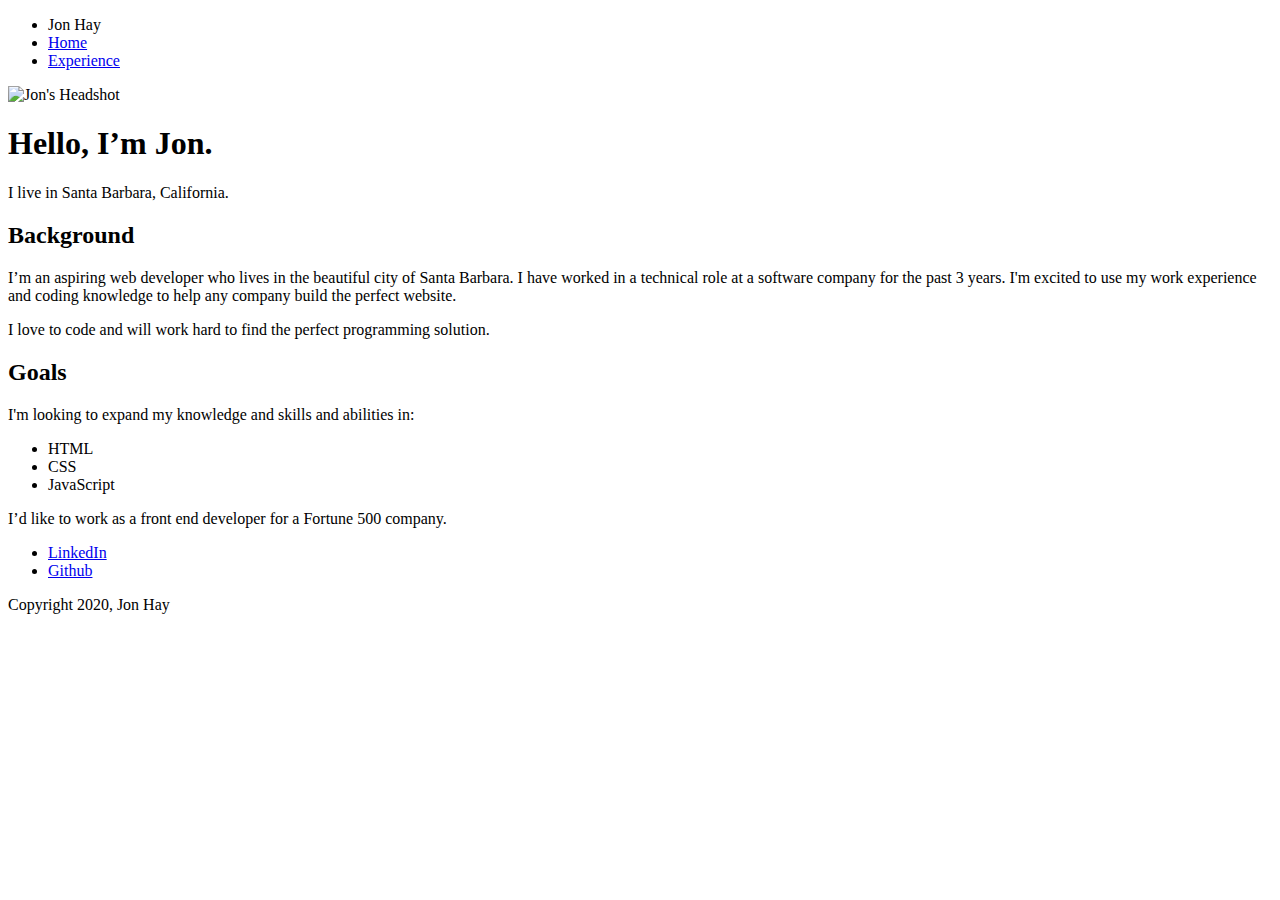
==== index.html @ 93a7626e "Personalized paragraph text" ====
<!doctype html>
<html lang="en">
<head>
  <meta charset="utf-8">
  <title>Jon Hay's Profile</title>
  <meta name="viewport" content="width=device-width, initial-scale=1.0">
  <link rel="stylesheet" href="styles.css">
  <link href="https://fonts.googleapis.com/css?family=Muli%7CRoboto:400,300,500,700,900" rel="stylesheet"></head>
  <body>

    <div class="main-nav">
        <ul class="nav">
          <li class="name">Jon Hay</li>
          <li><a href="index.html">Home</a></li>
          <li><a href="#">Experience</a></li>
        </ul>
    </div>

    <header>
      <img src="images/headshot.png" alt="Jon's Headshot" class="profile-image">
      <h1 class="tag name">Hello, I’m Jon.</h1>
      <p class="tag location">I live in Santa Barbara, California.</p>
    </header>

    <main class="flex">
      <div class="card">
        <h2>Background</h2>
        <p>I’m an aspiring web developer who lives in the beautiful city of Santa Barbara.  I  have worked in a technical role at a software company for the past 3 years.  I'm excited to use my work experience and coding knowledge to help any company build the perfect website.</p>
        <p>I love to code and will work hard to find the perfect programming solution.</p>
      </div> 

      <div class="card">
        <h2>Goals</h2>
        <p>I'm looking to expand my knowledge and skills and abilities in:</p>
        <ul class="skills">
          <li>HTML</li>
          <li>CSS</li>
          <li>JavaScript</li>
        </ul>
        <p>I’d like to work as a front end developer for a Fortune 500 company.</p>
      </div> 

    </main>
    <footer>
      <ul>
        <li><a href="https://www.linkedin.com/in/jonathanchay2/" class="social linkedin">LinkedIn</a></li>
        <li><a href="https://github.com/jonhayjr" class="social github">Github</a></li>
      </ul>
      <p class="copyright">Copyright 2020, Jon Hay</p>
    </footer>
  </body>
  </html>
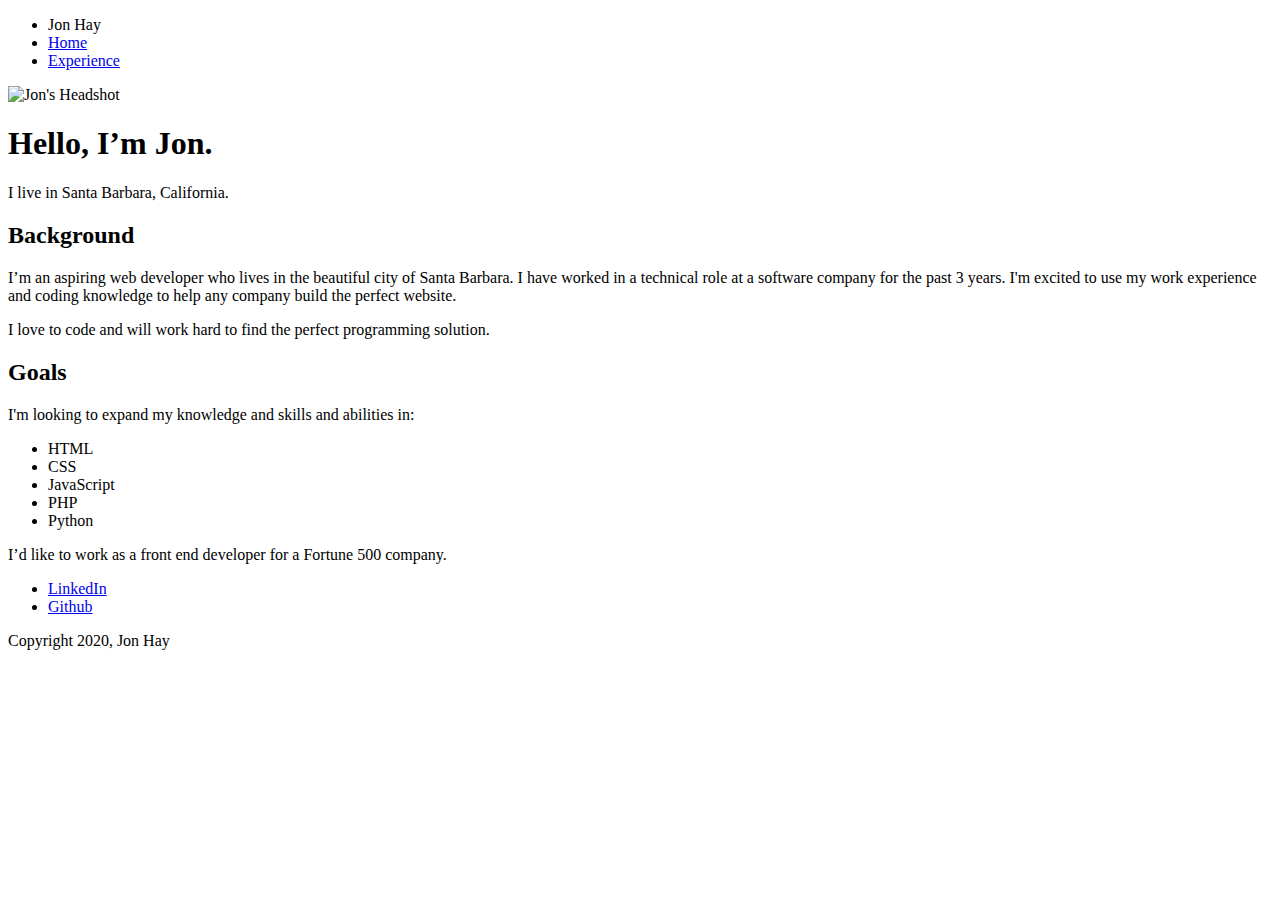
==== commit 2f01dabc: "Updated html files with semantic tags.  Updated links so that they open to new page" ====
--- a/index.html
+++ b/index.html
@@ -8,13 +8,13 @@
   <link href="https://fonts.googleapis.com/css?family=Muli%7CRoboto:400,300,500,700,900" rel="stylesheet"></head>
   <body>
 
-    <div class="main-nav">
+    <nav class="main-nav">
         <ul class="nav">
           <li class="name">Jon Hay</li>
           <li><a href="index.html">Home</a></li>
-          <li><a href="#">Experience</a></li>
+          <li><a href="experience.html">Experience</a></li>
         </ul>
-    </div>
+    </nav>
 
     <header>
       <img src="images/headshot.png" alt="Jon's Headshot" class="profile-image">
@@ -23,28 +23,30 @@
     </header>
 
     <main class="flex">
-      <div class="card">
+      <section class="card">
         <h2>Background</h2>
         <p>I’m an aspiring web developer who lives in the beautiful city of Santa Barbara.  I  have worked in a technical role at a software company for the past 3 years.  I'm excited to use my work experience and coding knowledge to help any company build the perfect website.</p>
         <p>I love to code and will work hard to find the perfect programming solution.</p>
-      </div> 
+      </section> 
 
-      <div class="card">
+      <section class="card">
         <h2>Goals</h2>
         <p>I'm looking to expand my knowledge and skills and abilities in:</p>
         <ul class="skills">
           <li>HTML</li>
           <li>CSS</li>
           <li>JavaScript</li>
+          <li>PHP</li>
+          <li>Python</li>
         </ul>
         <p>I’d like to work as a front end developer for a Fortune 500 company.</p>
-      </div> 
+      </section> 
 
     </main>
     <footer>
       <ul>
-        <li><a href="https://www.linkedin.com/in/jonathanchay2/" class="social linkedin">LinkedIn</a></li>
-        <li><a href="https://github.com/jonhayjr" class="social github">Github</a></li>
+        <li><a href="https://www.linkedin.com/in/jonathanchay2/" class="social linkedin" target="_blank">LinkedIn</a></li>
+        <li><a href="https://github.com/jonhayjr" class="social github" target="_blank">Github</a></li>
       </ul>
       <p class="copyright">Copyright 2020, Jon Hay</p>
     </footer>
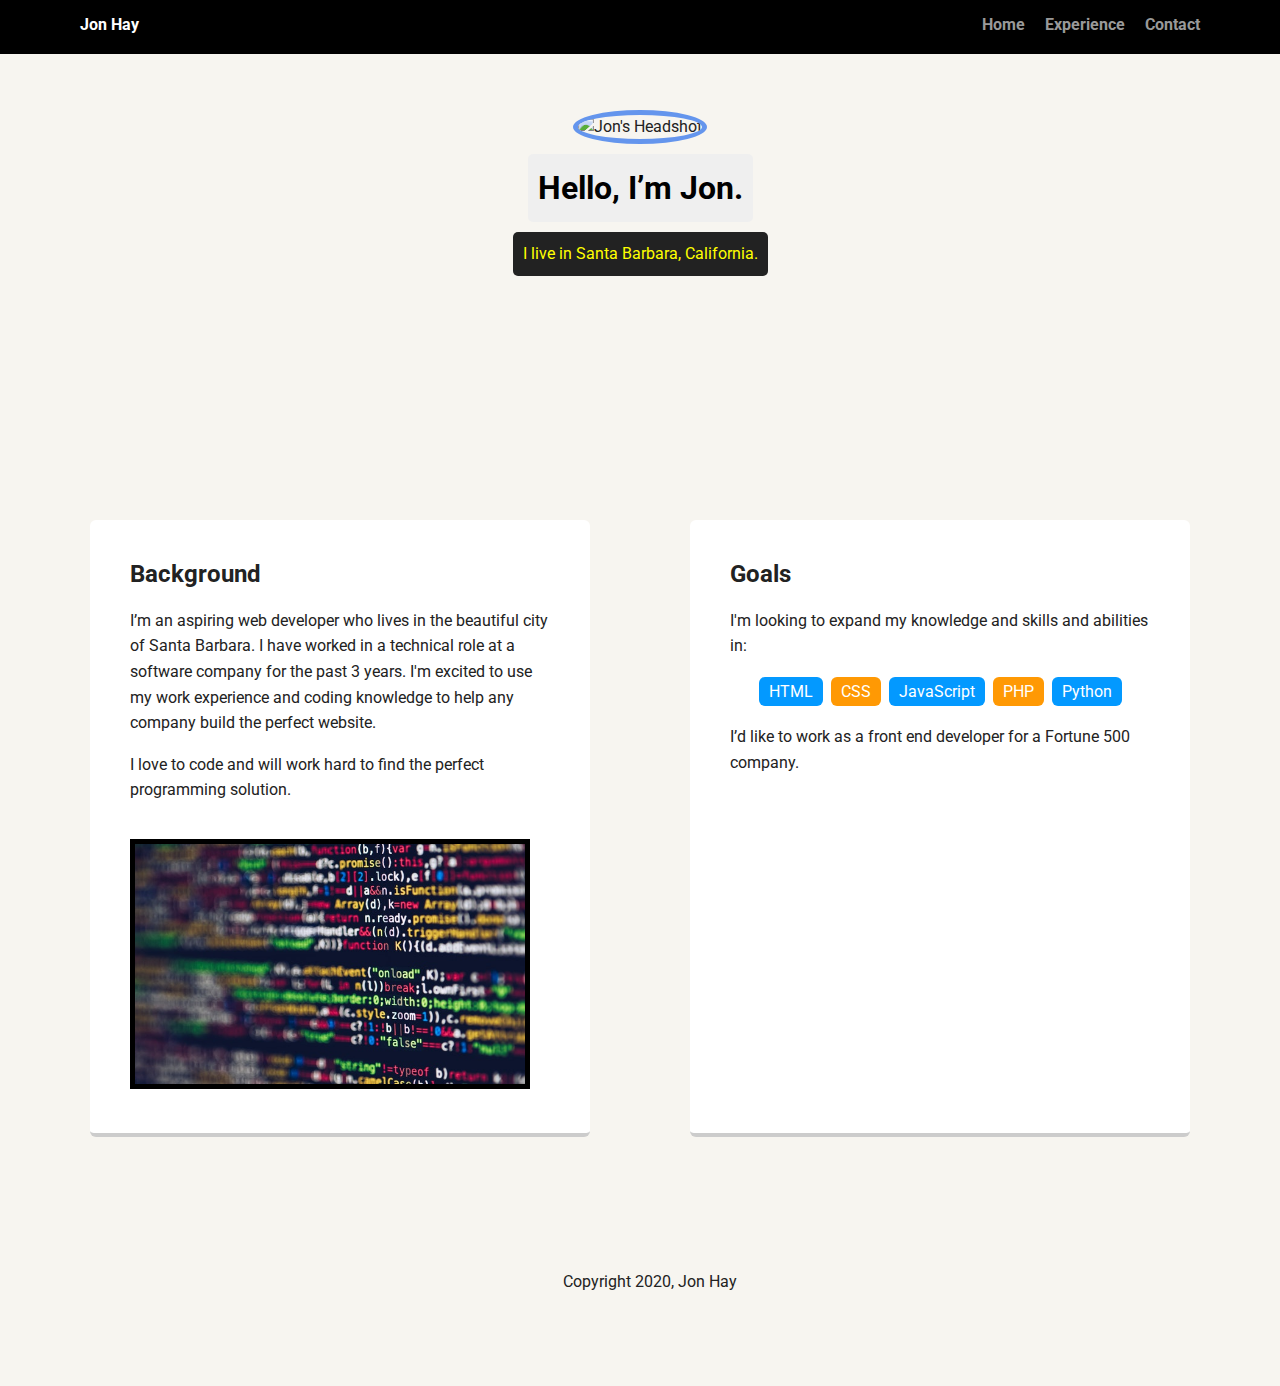
==== commit 9466fb86: "Added additional images with styling" ====
--- a/index.html
+++ b/index.html
@@ -13,6 +13,7 @@
           <li class="name">Jon Hay</li>
           <li><a href="index.html">Home</a></li>
           <li><a href="experience.html">Experience</a></li>
+          <li><a href="contact.html">Contact</a></li>
         </ul>
     </nav>
 
@@ -27,6 +28,7 @@
         <h2>Background</h2>
         <p>I’m an aspiring web developer who lives in the beautiful city of Santa Barbara.  I  have worked in a technical role at a software company for the past 3 years.  I'm excited to use my work experience and coding knowledge to help any company build the perfect website.</p>
         <p>I love to code and will work hard to find the perfect programming solution.</p>
+        <img src="images/pexels-markus-spiske-2004161.jpg" alt="Image of the world of coding" class="page-image">
       </section> 
 
       <section class="card">
--- a/styles.css
+++ b/styles.css
@@ -0,0 +1,216 @@
+/* Global Layout Set-up */
+* { 
+  box-sizing: border-box;
+}
+  
+body {
+  margin: 0;
+  padding: 0;
+  text-align: center;
+  font-family: 'Roboto', sans-serif;
+  color: #222;
+  background: #f7f5f0;
+}
+/* Link Styles */
+
+a {
+  text-decoration: none;
+  color: #999;
+}
+a:hover {
+  color: #6633ff;
+}
+
+/* Section Styles */
+
+.main-nav {
+  width: 100%;
+  background: black;
+  min-height: 30px;
+  padding: 10px;
+  position: fixed;
+  text-align: center;
+}
+.nav {
+  display: flex;
+  justify-content: space-around;
+  font-weight: 700;
+  list-style-type: none;
+  margin: 0 auto;
+  padding: 0;
+}
+
+.nav .name {
+    display: block;
+    margin-right: auto;
+    color: white;
+}
+.nav li {
+  padding: 5px 10px 10px 10px;
+}
+.nav a {
+  transition: all .5s;
+}
+.nav a:hover {
+  color: white
+}
+
+header {
+  text-align: center;
+  background: url('images/SantaBarbara.jpg') no-repeat top center ;
+  background-size: cover;
+  overflow: hidden;
+  padding-top: 60px;
+}
+header {
+  line-height: 1.5;
+}
+header .profile-image {
+  margin-top: 50px;
+  width: 150px;
+  height: 150px;
+  border-radius: 50%;
+  border: 5px solid #6495ED;
+  transition: all .5s;
+}
+
+header .profile-image:hover {
+  transform: scale(1.2) rotate(5deg);
+}
+
+.page-image {
+  margin-top: 20px;
+  width: 400px;
+  height: 250px;
+  border: 5px solid black;
+  transition: all .5s;
+}
+.tag {
+  background-color: #efefef;
+  color: black;
+  padding: 10px;
+  border-radius: 5px;
+  display: table;
+  margin: 10px auto;
+} 
+.location {
+  background-color: #222;
+  color: yellow;
+}
+.card {
+  margin: 30px;
+  padding: 20px 40px 40px;
+  max-width: 500px;
+  text-align: left;
+  background: #fff;
+  border-bottom: 4px solid #ccc;
+  border-radius: 6px;
+  transition: all .5s;
+}
+.card:hover {
+  border-color: #ff99ff;
+}
+
+ul.skills {
+  padding: 0;
+  text-align: center;
+}
+
+.skills li {
+  border-radius: 6px;
+  display: inline-block;
+  background: #ff9904;
+  color: white;
+  padding: 5px 10px;
+  margin: 2px;
+}
+
+.skills li:nth-child(odd) {
+  background: #0399ff;
+}
+
+footer {
+  width: 100%;
+  min-height: 30px;
+  padding: 20px 0 40px 20px;
+}
+
+footer .copyright {
+  top: -8px;
+  font-size: .75em;
+}
+
+footer ul {
+  list-style-type: none;
+  margin: 0;
+  padding: 0;
+}
+
+footer ul li {
+  display: inline-block;
+}
+
+a.social {
+  display: inline-block;
+  text-indent: -9999px;
+  margin-left: 5px;
+  width: 30px;
+  height: 30px;
+  background-size: 30px 30px;
+  opacity: .4;
+  transition: all .5s;
+}
+a.twitter {
+  background-image: url(images/twitter.svg);
+}
+a.linkedin {
+  background-image: url(images/linkedin.svg);
+}
+a.github {
+  background-image: url(images/github.svg);
+}
+a.social:hover {
+  opacity: 1;
+}
+.clearfix {
+  clear: both;
+}
+
+/* Styles for larger screens */
+@media screen and (min-width: 720px) {
+  
+  .flex {
+      display: -ms-flexbox;      /* TWEENER - IE 10 */
+      display: flex; 
+      max-width: 1200px;
+      -ms-flex-pack: distribute;
+      justify-content: space-around;
+      margin: 0 auto;
+  }
+
+  header {
+    min-height: 470px;
+  }
+
+  .nav {
+    max-width: 1200px;
+    padding: 0 30px;
+  }
+
+
+  main {
+    padding-top: 20px;
+  }
+
+  main p {
+    line-height: 1.6em;
+  }
+
+  footer {
+    font-size: 1.3em;
+    max-width: 1200px;
+    margin: 40px auto;
+  }
+
+}
+
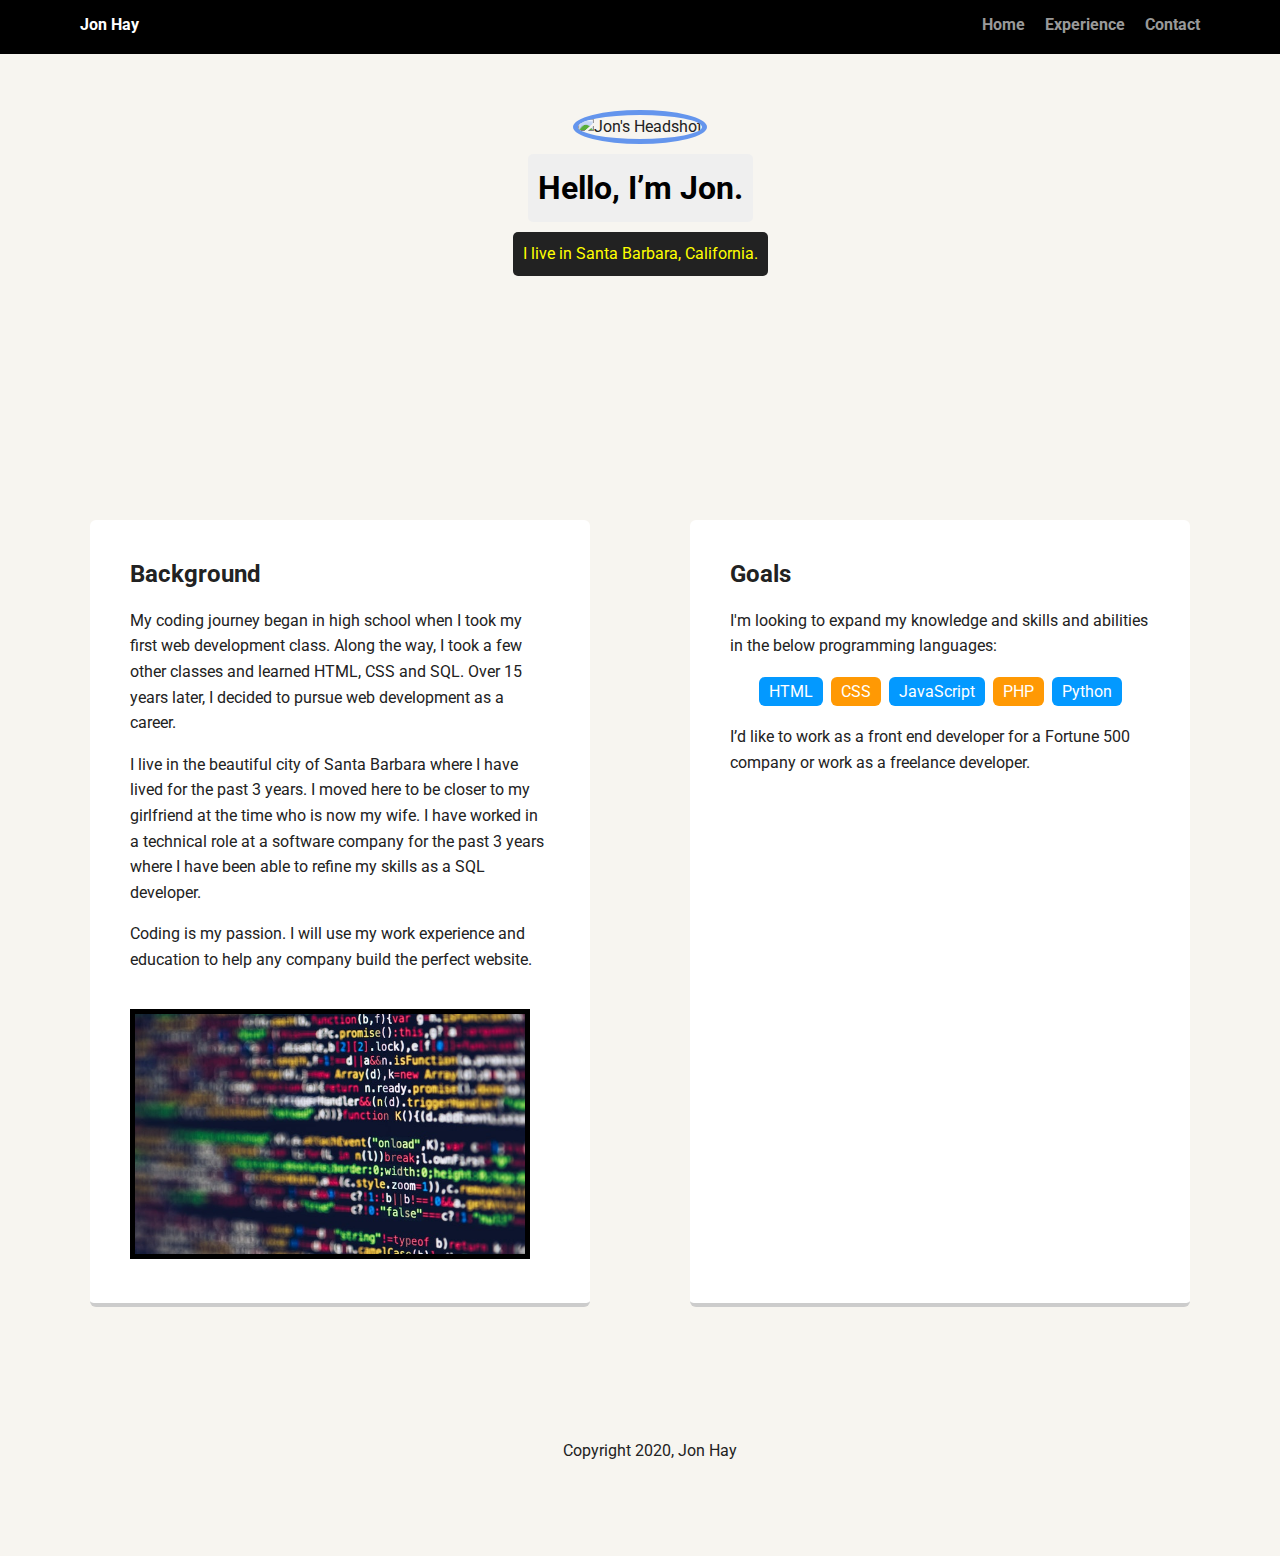
==== commit 6c0e8821: "Updated text content on index.html" ====
--- a/index.html
+++ b/index.html
@@ -26,14 +26,16 @@
     <main class="flex">
       <section class="card">
         <h2>Background</h2>
-        <p>I’m an aspiring web developer who lives in the beautiful city of Santa Barbara.  I  have worked in a technical role at a software company for the past 3 years.  I'm excited to use my work experience and coding knowledge to help any company build the perfect website.</p>
-        <p>I love to code and will work hard to find the perfect programming solution.</p>
+        <p>My coding journey began in high school when I took my first web development class.  Along the way, I took a few other classes and learned HTML, CSS and SQL.  Over 15 years later, I decided to pursue web development as a career.</p>
+        <p>I live in the beautiful city of Santa Barbara where I have lived for the past 3 years.  I moved here to be closer to my girlfriend at the time who is now my wife.
+          I have worked in a technical role at a software company for the past 3 years where I have been able to refine my skills as a SQL developer.</p>
+        <p>Coding is my passion.  I will use my work experience and education to help any company build the perfect website.</p>
         <img src="images/pexels-markus-spiske-2004161.jpg" alt="Image of the world of coding" class="page-image">
       </section> 
 
       <section class="card">
         <h2>Goals</h2>
-        <p>I'm looking to expand my knowledge and skills and abilities in:</p>
+        <p>I'm looking to expand my knowledge and skills and abilities in the below programming languages:</p>
         <ul class="skills">
           <li>HTML</li>
           <li>CSS</li>
@@ -41,7 +43,7 @@
           <li>PHP</li>
           <li>Python</li>
         </ul>
-        <p>I’d like to work as a front end developer for a Fortune 500 company.</p>
+        <p>I’d like to work as a front end developer for a Fortune 500 company or work as a freelance developer.</p>
       </section> 
 
     </main>
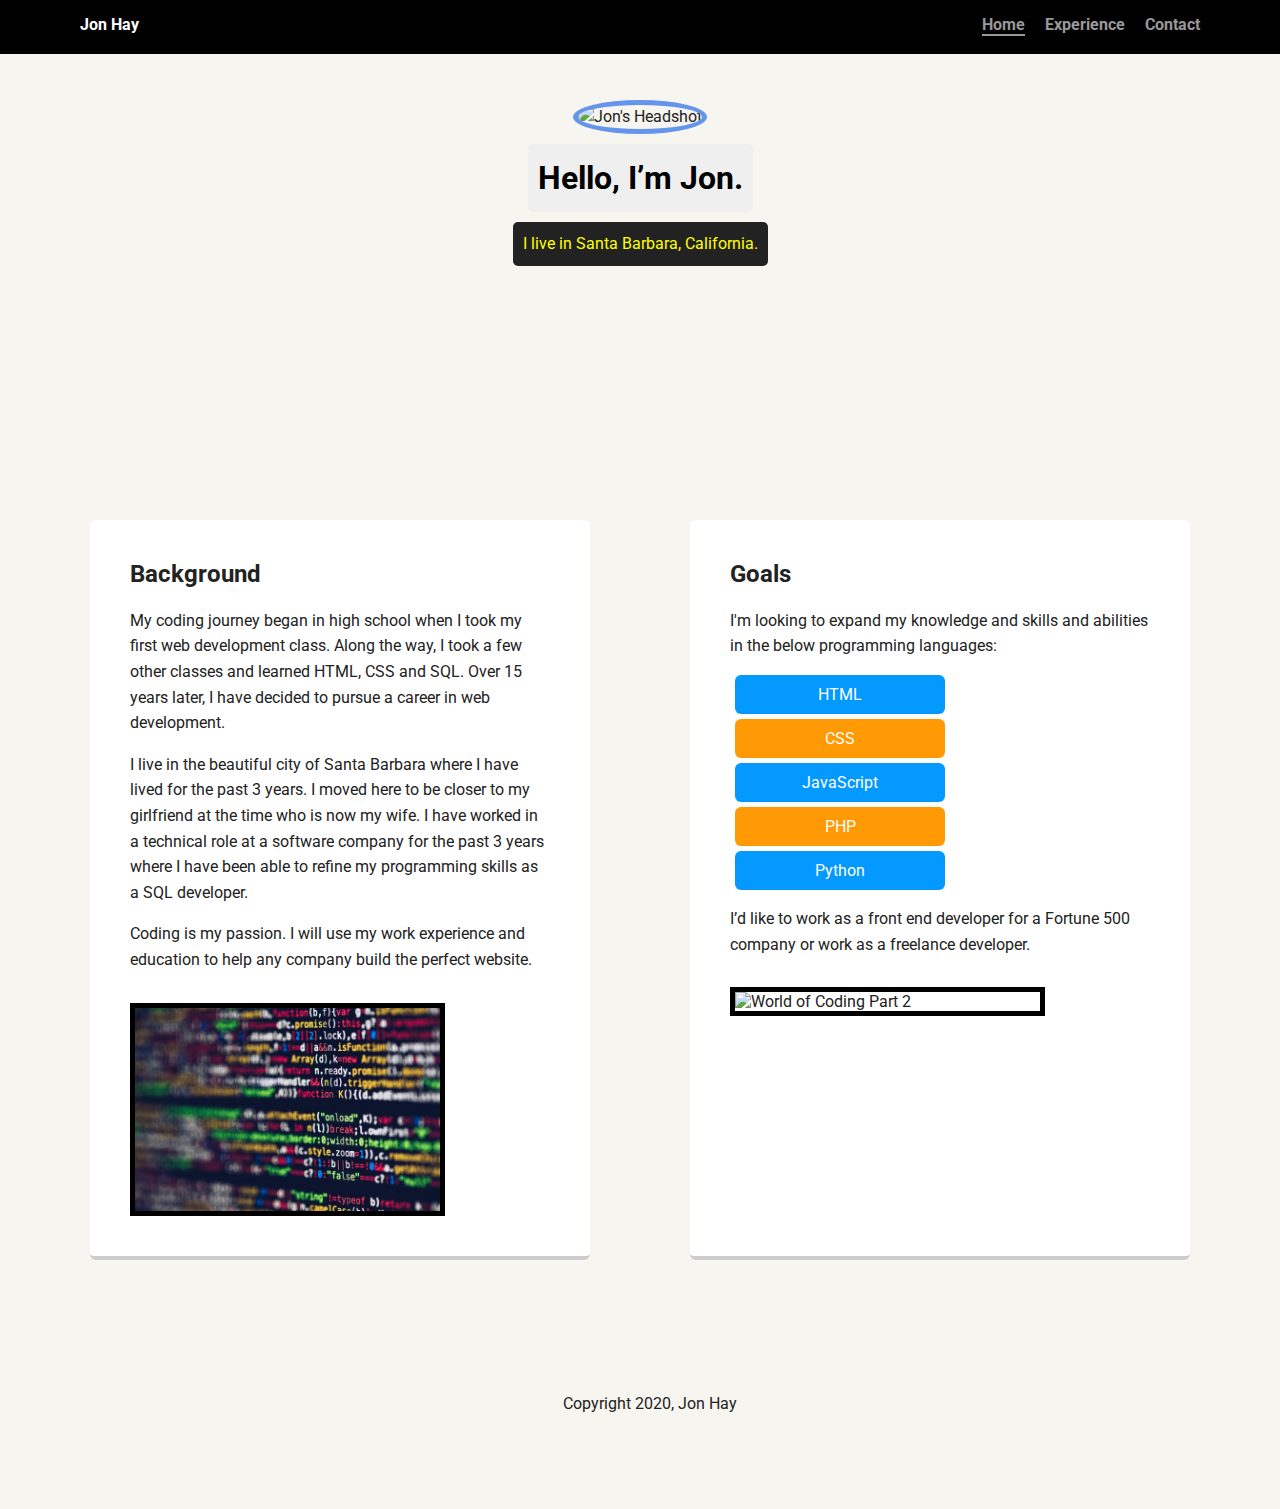
==== commit 0a15f373: "Updated text content and skills styling." ====
--- a/index.html
+++ b/index.html
@@ -2,7 +2,7 @@
 <html lang="en">
 <head>
   <meta charset="utf-8">
-  <title>Jon Hay's Profile</title>
+  <title>Jon Hay | Home</title>
   <meta name="viewport" content="width=device-width, initial-scale=1.0">
   <link rel="stylesheet" href="styles.css">
   <link href="https://fonts.googleapis.com/css?family=Muli%7CRoboto:400,300,500,700,900" rel="stylesheet"></head>
@@ -11,14 +11,14 @@
     <nav class="main-nav">
         <ul class="nav">
           <li class="name">Jon Hay</li>
-          <li><a href="index.html">Home</a></li>
+          <li><a href="index.html" class="nav-active">Home</a></li>
           <li><a href="experience.html">Experience</a></li>
           <li><a href="contact.html">Contact</a></li>
         </ul>
     </nav>
 
     <header>
-      <img src="images/headshot.png" alt="Jon's Headshot" class="profile-image">
+      <img src="images/rsz_jonheadshot.jpg" alt="Jon's Headshot" class="profile-image">
       <h1 class="tag name">Hello, I’m Jon.</h1>
       <p class="tag location">I live in Santa Barbara, California.</p>
     </header>
@@ -26,9 +26,9 @@
     <main class="flex">
       <section class="card">
         <h2>Background</h2>
-        <p>My coding journey began in high school when I took my first web development class.  Along the way, I took a few other classes and learned HTML, CSS and SQL.  Over 15 years later, I decided to pursue web development as a career.</p>
+        <p>My coding journey began in high school when I took my first web development class.  Along the way, I took a few other classes and learned HTML, CSS and SQL.  Over 15 years later, I have decided to pursue a career in web development.</p>
         <p>I live in the beautiful city of Santa Barbara where I have lived for the past 3 years.  I moved here to be closer to my girlfriend at the time who is now my wife.
-          I have worked in a technical role at a software company for the past 3 years where I have been able to refine my skills as a SQL developer.</p>
+          I have worked in a technical role at a software company for the past 3 years where I have been able to refine my programming skills as a SQL developer.</p>
         <p>Coding is my passion.  I will use my work experience and education to help any company build the perfect website.</p>
         <img src="images/pexels-markus-spiske-2004161.jpg" alt="Image of the world of coding" class="page-image">
       </section> 
@@ -44,6 +44,7 @@
           <li>Python</li>
         </ul>
         <p>I’d like to work as a front end developer for a Fortune 500 company or work as a freelance developer.</p>
+        <img src="images/CodingWorld.jpg" alt="World of Coding Part 2" class="page-image">
       </section> 
 
     </main>
--- a/styles.css
+++ b/styles.css
@@ -52,7 +52,15 @@
   transition: all .5s;
 }
 .nav a:hover {
-  color: white
+  color: white;
+}
+
+.nav-active {
+  border-bottom: 2px solid #999;
+}
+
+.nav-active:hover {
+  border-bottom: 2px solid white;
 }
 
 header {
@@ -60,11 +68,13 @@
   background: url('images/SantaBarbara.jpg') no-repeat top center ;
   background-size: cover;
   overflow: hidden;
-  padding-top: 60px;
-}
+  padding-top: 50px;
+}
+
 header {
   line-height: 1.5;
 }
+
 header .profile-image {
   margin-top: 50px;
   width: 150px;
@@ -75,16 +85,18 @@
 }
 
 header .profile-image:hover {
-  transform: scale(1.2) rotate(5deg);
+  transform: scale(1.2) rotate(360deg);
 }
 
 .page-image {
-  margin-top: 20px;
-  width: 400px;
-  height: 250px;
+  margin-top: 30px;
+  width: 75%;
+  height: auto;
+  display: block;
   border: 5px solid black;
   transition: all .5s;
 }
+
 .tag {
   background-color: #efefef;
   color: black;
@@ -118,11 +130,11 @@
 
 .skills li {
   border-radius: 6px;
-  display: inline-block;
   background: #ff9904;
   color: white;
-  padding: 5px 10px;
-  margin: 2px;
+  padding: 10px;
+  margin: 5px;
+  width: 50%;
 }
 
 .skills li:nth-child(odd) {
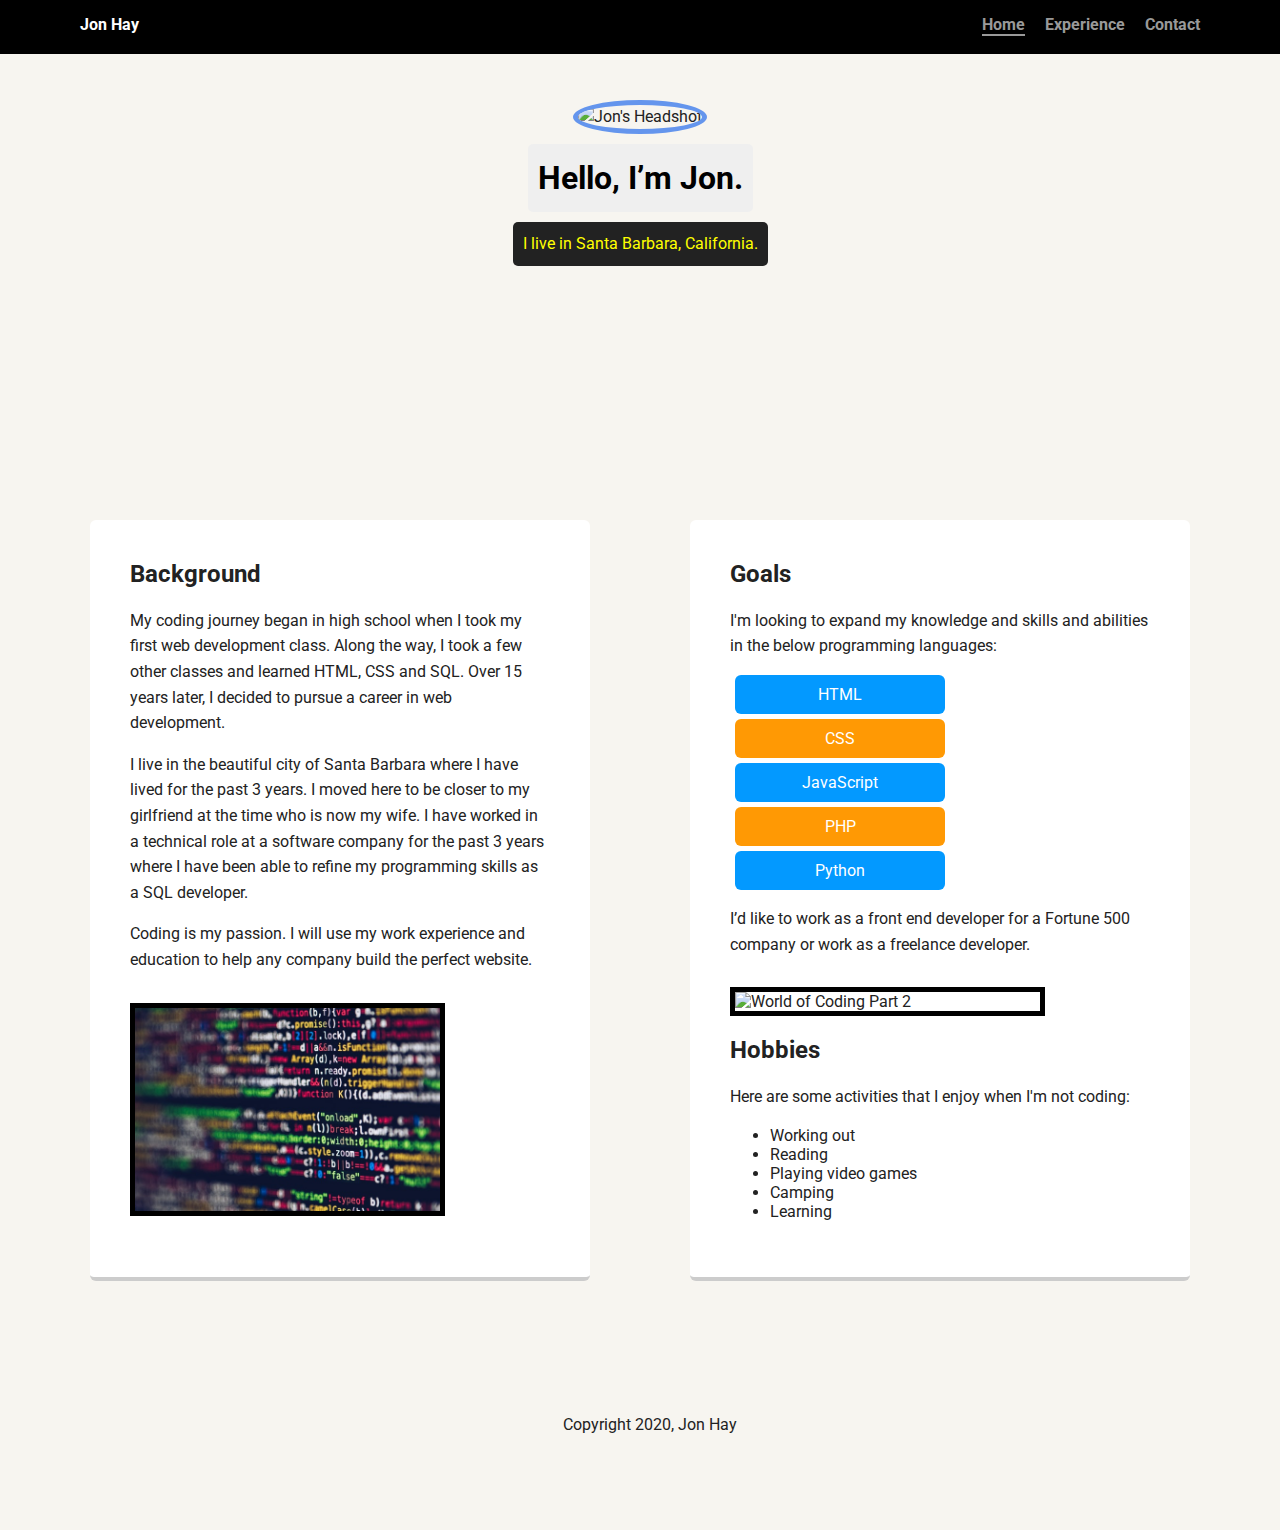
==== commit 0be2ecef: "Updated Linkedin link" ====
--- a/index.html
+++ b/index.html
@@ -26,7 +26,7 @@
     <main class="flex">
       <section class="card">
         <h2>Background</h2>
-        <p>My coding journey began in high school when I took my first web development class.  Along the way, I took a few other classes and learned HTML, CSS and SQL.  Over 15 years later, I have decided to pursue a career in web development.</p>
+        <p>My coding journey began in high school when I took my first web development class.  Along the way, I took a few other classes and learned HTML, CSS and SQL.  Over 15 years later, I decided to pursue a career in web development.</p>
         <p>I live in the beautiful city of Santa Barbara where I have lived for the past 3 years.  I moved here to be closer to my girlfriend at the time who is now my wife.
           I have worked in a technical role at a software company for the past 3 years where I have been able to refine my programming skills as a SQL developer.</p>
         <p>Coding is my passion.  I will use my work experience and education to help any company build the perfect website.</p>
@@ -45,12 +45,21 @@
         </ul>
         <p>I’d like to work as a front end developer for a Fortune 500 company or work as a freelance developer.</p>
         <img src="images/CodingWorld.jpg" alt="World of Coding Part 2" class="page-image">
+        <h2>Hobbies</h2>
+        <p>Here are some activities that I enjoy when I'm not coding:</p>
+        <ul>
+          <li>Working out</li>
+          <li>Reading</li>
+          <li>Playing video games</li>
+          <li>Camping</li>
+          <li>Learning</li>
+        </ul>
       </section> 
 
     </main>
     <footer>
       <ul>
-        <li><a href="https://www.linkedin.com/in/jonathanchay2/" class="social linkedin" target="_blank">LinkedIn</a></li>
+        <li><a href="https://www.linkedin.com/in/jonhayjr/" class="social linkedin" target="_blank">LinkedIn</a></li>
         <li><a href="https://github.com/jonhayjr" class="social github" target="_blank">Github</a></li>
       </ul>
       <p class="copyright">Copyright 2020, Jon Hay</p>
